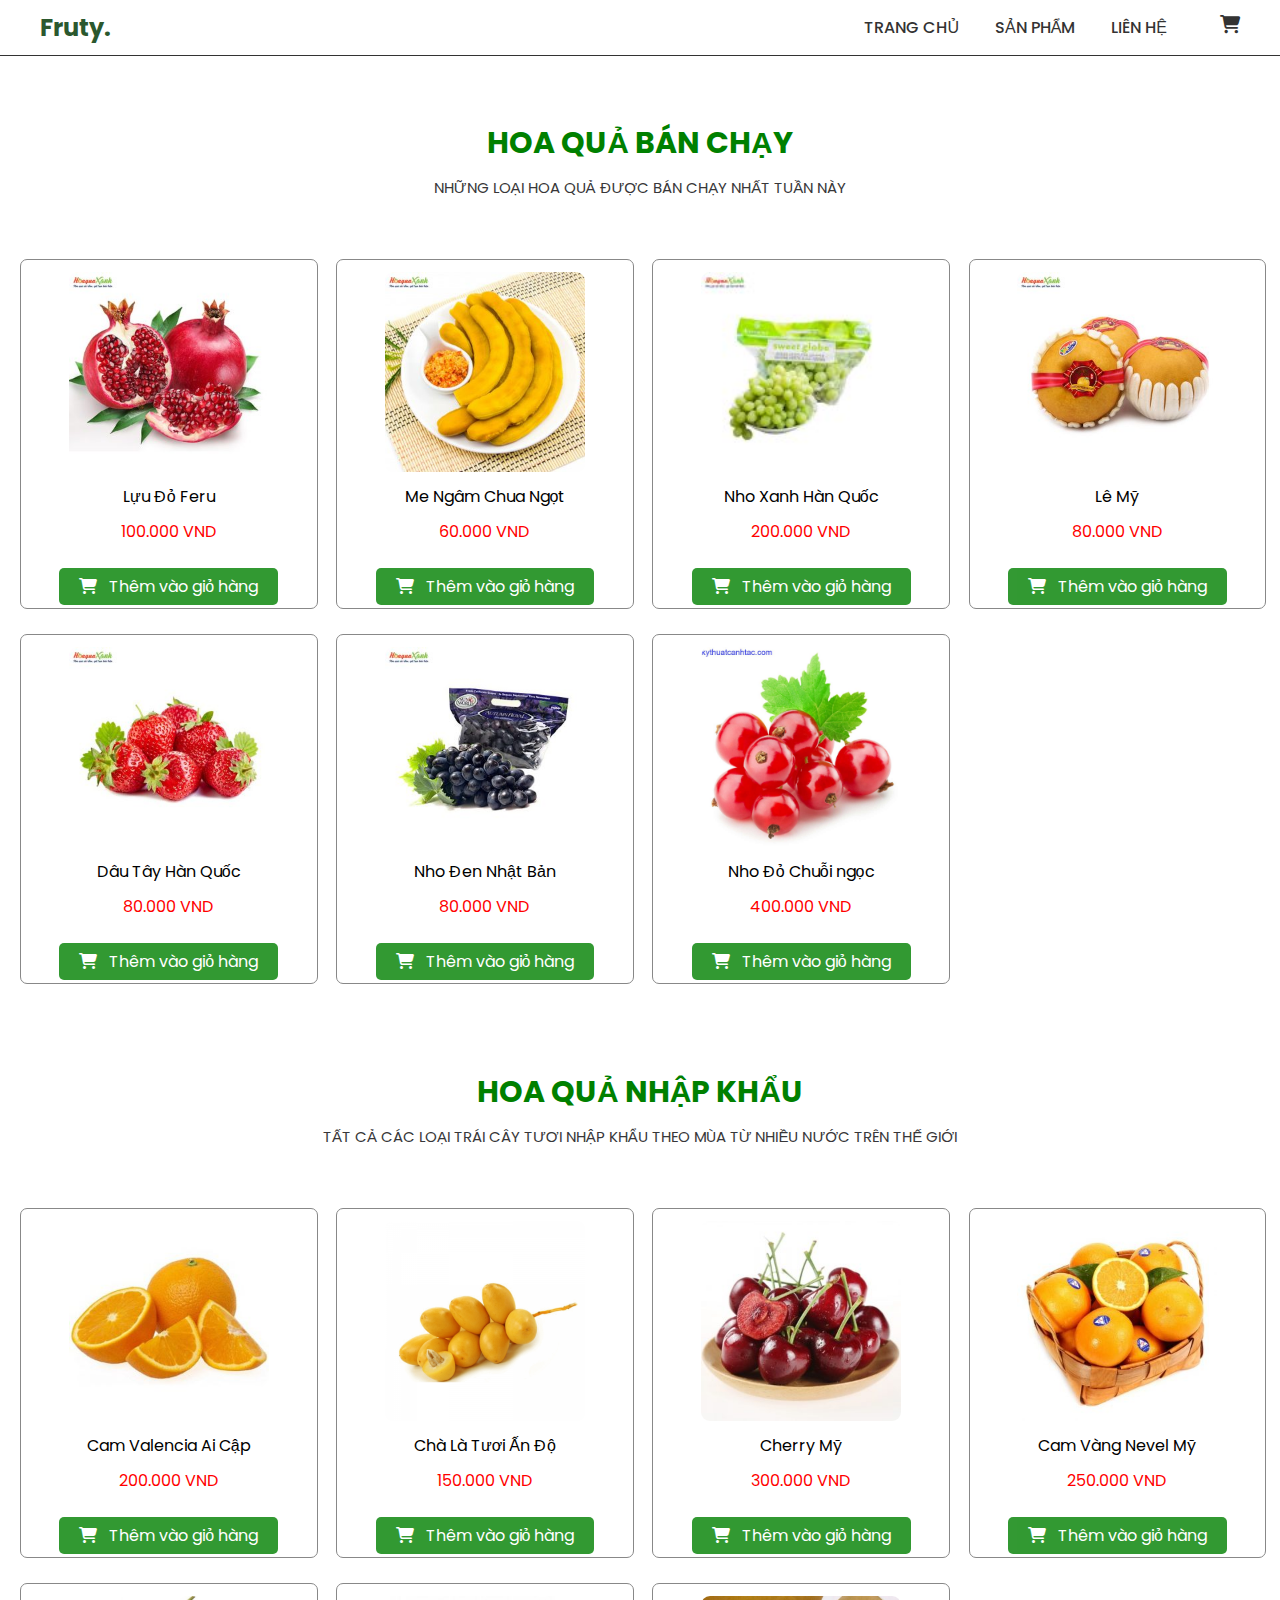
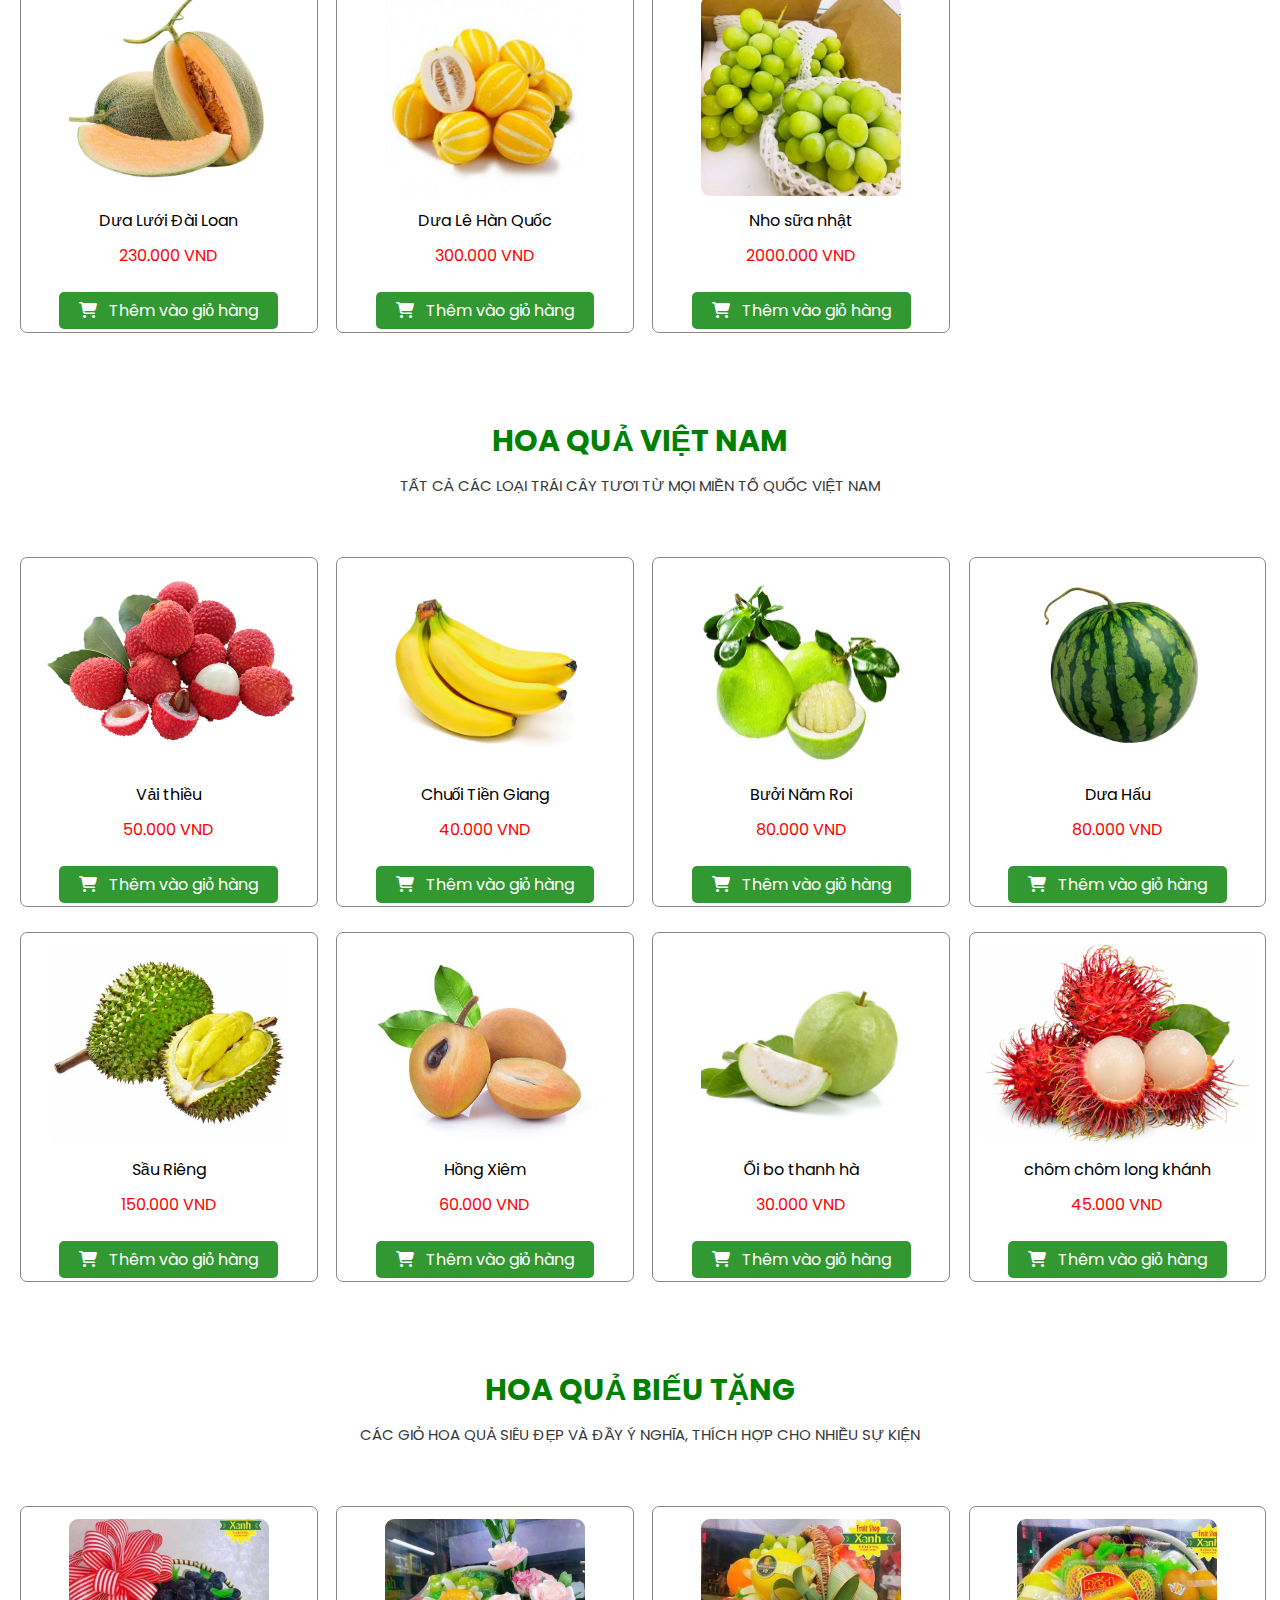
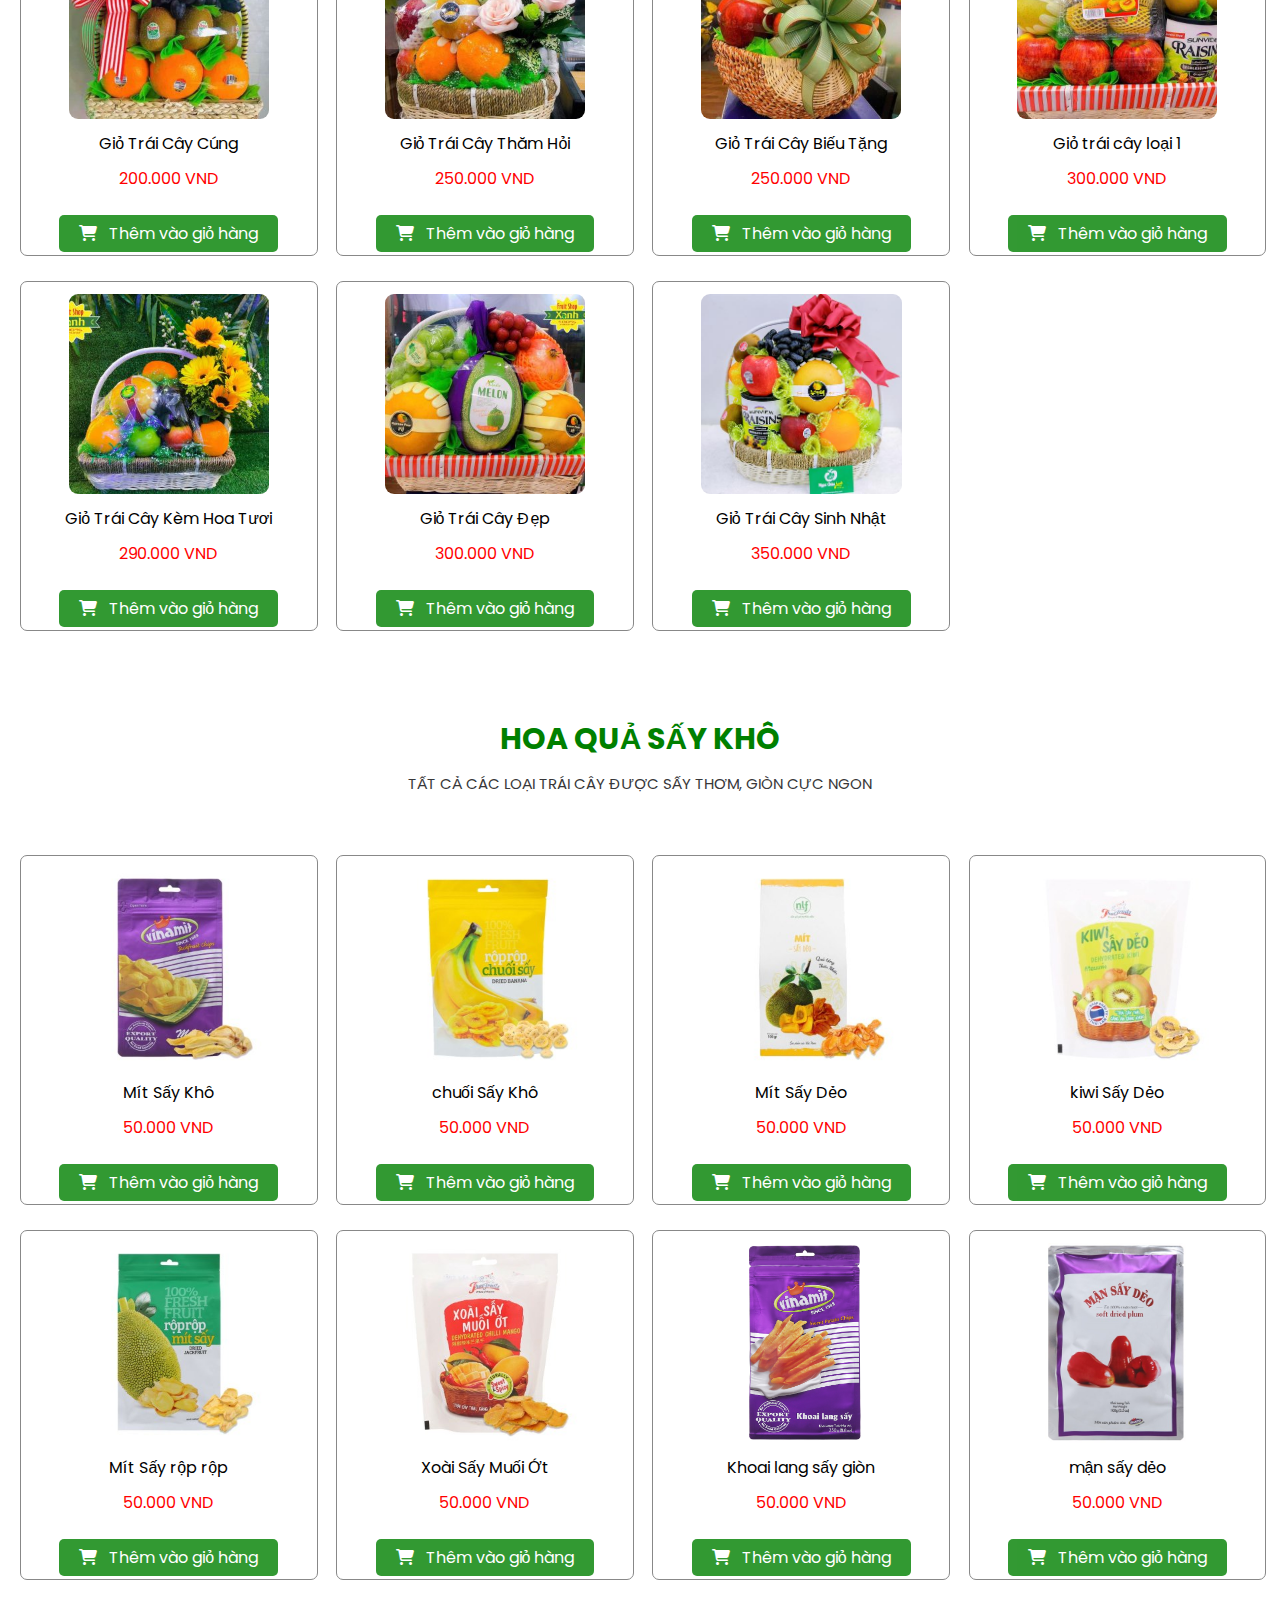
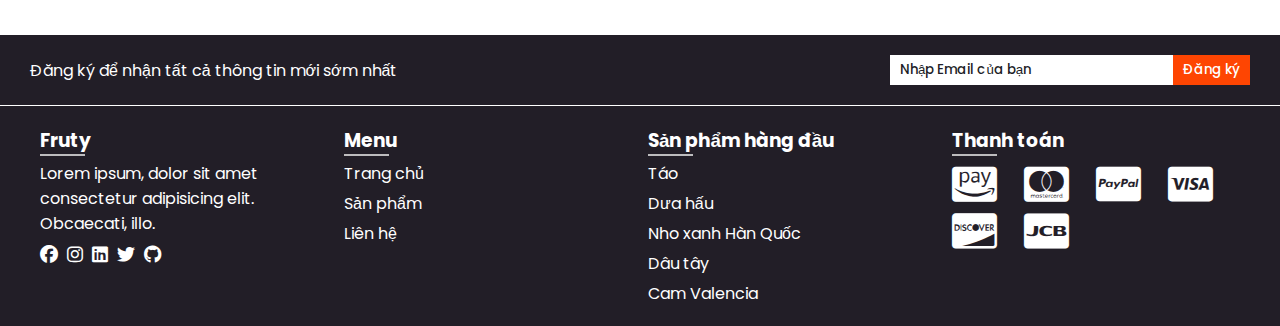
==== category.html @ d34444ae "first commit" ====
<!DOCTYPE html>
<html lang="en">
<head>
    <meta charset="UTF-8">
    <meta http-equiv="X-UA-Compatible" content="IE=edge">
    <meta name="viewport" content="width=device-width, initial-scale=1.0">
    <title>Sản Phẩm</title>

    <link rel="shortcut icon" href="./img/logo.jpg" type="image/x-icon">
    <link rel="stylesheet" href="https://cdnjs.cloudflare.com/ajax/libs/font-awesome/6.1.1/css/all.min.css">
    <link rel="stylesheet" href="./header.css">
    <link rel="stylesheet" href="./category.css">
    <link
      rel="stylesheet"
      href="https://unpkg.com/swiper/swiper-bundle.min.css"
    />
</head>
<body>
    <!-- Header section start -->
    <header class="header" id="header">
        <nav class="navbar">
                <div class="logo">
                    <a href="index.html">Fruty<span>.</span></a>
                </div>
    
                <ul class="nav-items">
                    <li><a href="index.html">Trang chủ</a></li>
                    <li><a href="category.html">Sản phẩm</a></li>
                    <li><a href="contact.html">Liên hệ</a></li>
                    <i class="fa-solid fa-cart-shopping" id="cart-icon"></i>
                </ul>
            </nav>
        
        <div class="cart_main">
            <h2 class="cart-title">Giỏ hàng của bạn</h2>
            <!-- content -->
            <div class="cart-content" id="itemstorage">
                
            </div>
            <!-- total -->
            <div class="total">
                <div class="total-title">Tổng: </div>
                <div class="total-price">0</div>
            </div>
            <!-- Buy btn -->
            <button type="button" class="btn-buy">Thanh toán ngay</button>
            <!-- cart close -->
            <i class="fa-solid fa-xmark" id="close-cart"></i>   
        </div>
    </header>
    <!-- Header section end -->

    <div class="category">
        <div class="heading" id="trend_fruit">
            <h1 class="heading1">hoa quả bán chạy</h1>
            <p style="margin-top: 10px;">những loại hoa quả được bán chạy nhất tuần này</p>
        </div>

        <div class="fruits">
            <div class="fruit">
                <img src="./img/25.jpg" alt="" class="product-img">
                <p class="product-title">Lựu Đỏ Feru</p>
                <p class="price">100.000 VND</p>
                <a class="button add-cart">
                    <i class="fa-solid fa-cart-shopping"></i>
                    Thêm vào giỏ hàng
                </a>
            </div>

            <div class="fruit">
                <img src="./img/26.jpg" alt="" class="product-img">
                <p class="product-title">Me Ngâm Chua Ngọt</p>
                <p class="price">60.000 VND</p>
                <a class="button add-cart">
                    <i class="fa-solid fa-cart-shopping"></i>
                    Thêm vào giỏ hàng
                </a>
            </div>

            <div class="fruit">
                <img src="./img/27.jpg" alt="" class="product-img">
                <p class="product-title">Nho Xanh Hàn Quốc</p>
                <p class="price">200.000 VND</p>
                <a class="button add-cart">
                    <i class="fa-solid fa-cart-shopping"></i>
                    Thêm vào giỏ hàng
                </a>
            </div>

            <div class="fruit">
                <img src="./img/28.jpg" alt="" class="product-img">
                <p class="product-title">Lê Mỹ</p>
                <p class="price">80.000 VND</p>
                <a class="button add-cart">
                    <i class="fa-solid fa-cart-shopping"></i>
                    Thêm vào giỏ hàng
                </a>
            </div>

            <div class="fruit">
                <img src="./img/29.jpg" alt="" class="product-img">
                <p class="product-title">Dâu Tây Hàn Quốc</p>
                <p class="price">80.000 VND</p>
                <a class="button add-cart">
                    <i class="fa-solid fa-cart-shopping"></i>
                    Thêm vào giỏ hàng
                </a>
            </div>

            <div class="fruit">
                <img src="./img/30.jpg" alt="" class="product-img">
                <p class="product-title">Nho Đen Nhật Bản</p>
                <p class="price">80.000 VND</p>
                <a class="button add-cart">
                    <i class="fa-solid fa-cart-shopping"></i>
                    Thêm vào giỏ hàng
                </a>
            </div>

            <div class="fruit">
                <img src="./img/36.jpg" alt="" class="product-img">
                <p class="product-title">Nho Đỏ Chuỗi ngọc</p>
                <p class="price">400.000 VND</p>
                <a class="button add-cart">
                    <i class="fa-solid fa-cart-shopping"></i>
                    Thêm vào giỏ hàng
                </a>
            </div>
        </div>
    </div>

    <div class="category">
        <div class="heading" id="import_fruit">
            <h1>hoa quả nhập khẩu</h1>
            <p style="margin-top: 10px;">tất cả các loại trái cây tươi nhập khẩu theo mùa từ nhiều nước trên thế giới</p>
        </div>

        <div class="fruits">
            <div class="fruit">
                <img src="./img/1.jpg" alt="" class="product-img">
                <p class="product-title">Cam Valencia Ai Cập</p>
                <p class="price">200.000 VND</p>
                <a class="button add-cart">
                    <i class="fa-solid fa-cart-shopping"></i>
                    Thêm vào giỏ hàng
                </a>
            </div>

            <div class="fruit">
                <img src="./img/2.jpg" alt="" class="product-img">
                <p class="product-title">Chà Là Tươi Ấn Độ</p>
                <p class="price">150.000 VND</p>
                <a class="button add-cart">
                    <i class="fa-solid fa-cart-shopping"></i>
                    Thêm vào giỏ hàng
                </a>
            </div>

            <div class="fruit">
                <img src="./img/3.jpg" alt="" class="product-img">
                <p class="product-title">Cherry Mỹ</p>
                <p class="price">300.000 VND</p>
                <a class="button add-cart">
                    <i class="fa-solid fa-cart-shopping"></i>
                    Thêm vào giỏ hàng
                </a>
            </div>

            <div class="fruit">
                <img src="./img/4.jpg" alt="" class="product-img">
                <p class="product-title">Cam Vàng Nevel Mỹ</p>
                <p class="price">250.000 VND</p>
                <a class="button add-cart">
                    <i class="fa-solid fa-cart-shopping"></i>
                    Thêm vào giỏ hàng
                </a>
            </div>

            <div class="fruit">
                <img src="./img/5.jpg" alt="" class="product-img">
                <p class="product-title">Dưa Lưới Đài Loan</p>
                <p class="price">230.000 VND</p>
                <a class="button add-cart">
                    <i class="fa-solid fa-cart-shopping"></i>
                    Thêm vào giỏ hàng
                </a>
            </div>

            <div class="fruit">
                <img src="./img/6.jpg" alt="" class="product-img">
                <p class="product-title">Dưa Lê Hàn Quốc</p>
                <p class="price">300.000 VND</p>
                <a class="button add-cart">
                    <i class="fa-solid fa-cart-shopping"></i>
                    Thêm vào giỏ hàng
                </a>
            </div>

            <div class="fruit">
                <img src="./img/37.jpg" alt="" class="product-img">
                <p class="product-title">Nho sữa nhật</p>
                <p class="price">2000.000 VND</p>
                <a class="button add-cart">
                    <i class="fa-solid fa-cart-shopping"></i>
                    Thêm vào giỏ hàng
                </a>
            </div>
        </div>
    </div>

    <div class="category">
        <div class="heading" id="vn_fruit">
            <h1>hoa quả việt nam</h1>
            <p style="margin-top: 10px;">tất cả các loại trái cây tươi từ mọi miền tổ quốc việt nam</p>
        </div>

        <div class="fruits">
            <div class="fruit">
                <img src="./img/7.jpg" alt="" class="product-img">
                <p class="product-title">Vải thiều </p>
                <p class="price">50.000 VND</p>
                <a class="button add-cart">
                    <i class="fa-solid fa-cart-shopping"></i>
                    Thêm vào giỏ hàng
                </a>
            </div>

            <div class="fruit">
                <img src="./img/8.jpg" alt="" class="product-img">
                <p class="product-title">Chuối Tiền Giang</p>
                <p class="price">40.000 VND</p>
                <a class="button add-cart">
                    <i class="fa-solid fa-cart-shopping"></i>
                    Thêm vào giỏ hàng
                </a>
            </div>

            <div class="fruit">
                <img src="./img/9.jpg" alt="" class="product-img">
                <p class="product-title">Bưởi Năm Roi</p>
                <p class="price">80.000 VND</p>
                <a class="button add-cart">
                    <i class="fa-solid fa-cart-shopping"></i>
                    Thêm vào giỏ hàng
                </a>
            </div>

            <div class="fruit">
                <img src="./img/10.jpg" alt="" class="product-img">
                <p class="product-title">Dưa Hấu</p>
                <p class="price">80.000 VND</p>
                <a class="button add-cart">
                    <i class="fa-solid fa-cart-shopping"></i>
                    Thêm vào giỏ hàng
                </a>
            </div>

            <div class="fruit">
                <img src="./img/11.jpg" alt="" class="product-img">
                <p class="product-title">Sầu Riêng</p>
                <p class="price">150.000 VND</p>
                <a class="button add-cart">
                    <i class="fa-solid fa-cart-shopping"></i>
                    Thêm vào giỏ hàng
                </a>
            </div>

            <div class="fruit">
                <img src="./img/12.jpg" alt="" class="product-img">
                <p class="product-title">Hồng Xiêm</p>
                <p class="price">60.000 VND</p>
                <a class="button add-cart">
                    <i class="fa-solid fa-cart-shopping"></i>
                    Thêm vào giỏ hàng
                </a>
            </div>

            <div class="fruit">
                <img src="./img/34.jpg" alt="" class="product-img">
                <p class="product-title">Ổi bo thanh hà</p>
                <p class="price">30.000 VND</p>
                <a class="button add-cart">
                    <i class="fa-solid fa-cart-shopping"></i>
                    Thêm vào giỏ hàng
                </a>
            </div>

            <div class="fruit">
                <img src="./img/35.jpg" alt="" class="product-img">
                <p class="product-title">chôm chôm long khánh</p>
                <p class="price">45.000 VND</p>
                <a class="button add-cart">
                    <i class="fa-solid fa-cart-shopping"></i>
                    Thêm vào giỏ hàng
                </a>
            </div>
        </div>
    </div>

    <div class="category">
        <div class="heading" id="gift_fruit">
            <h1>Hoa quả biếu tặng</h1>
            <p style="margin-top: 10px;">các giỏ hoa quả siêu đẹp và đầy ý nghĩa, thích hợp cho nhiều sự kiện</p>
        </div>

        <div class="fruits">
            <div class="fruit">
                <img src="./img/13.jpg" alt="" class="product-img">
                <p class="product-title">Giỏ Trái Cây Cúng</p>
                <p class="price">200.000 VND</p>
                <a class="button add-cart">
                    <i class="fa-solid fa-cart-shopping"></i>
                    Thêm vào giỏ hàng
                </a>
            </div>

            <div class="fruit">
                <img src="./img/14.jpg" alt="" class="product-img">
                <p class="product-title">Giỏ Trái Cây Thăm Hỏi</p>
                <p class="price">250.000 VND</p>
                <a class="button add-cart">
                    <i class="fa-solid fa-cart-shopping"></i>
                    Thêm vào giỏ hàng
                </a>
            </div>

            <div class="fruit">
                <img src="./img/15.jpg" alt="" class="product-img">
                <p class="product-title">Giỏ Trái Cây Biếu Tặng</p>
                <p class="price">250.000 VND</p>
                <a class="button add-cart">
                    <i class="fa-solid fa-cart-shopping"></i>
                    Thêm vào giỏ hàng
                </a>
            </div>

            <div class="fruit">
                <img src="./img/16.jpg" alt="" class="product-img">
                <p class="product-title">Giỏ trái cây loại 1</p>
                <p class="price">300.000 VND</p>
                <a class="button add-cart">
                    <i class="fa-solid fa-cart-shopping"></i>
                    Thêm vào giỏ hàng
                </a>
            </div>

            <div class="fruit">
                <img src="./img/17.jpg" alt="" class="product-img">
                <p class="product-title">Giỏ Trái Cây Kèm Hoa Tươi</p>
                <p class="price">290.000 VND</p>
                <a class="button add-cart">
                    <i class="fa-solid fa-cart-shopping"></i>
                    Thêm vào giỏ hàng
                </a>
            </div>

            <div class="fruit">
                <img src="./img/18.jpg" alt="" class="product-img">
                <p class="product-title">Giỏ Trái Cây Đẹp</p>
                <p class="price">300.000 VND</p>
                <a class="button add-cart">
                    <i class="fa-solid fa-cart-shopping"></i>
                    Thêm vào giỏ hàng
                </a>
            </div>

            <div class="fruit">
                <img src="./img/33.jpg" alt="" class="product-img">
                <p class="product-title">Giỏ Trái Cây Sinh Nhật</p>
                <p class="price">350.000 VND</p>
                <a class="button add-cart">
                    <i class="fa-solid fa-cart-shopping"></i>
                    Thêm vào giỏ hàng
                </a>
            </div>
        </div>
    </div>

    <div class="category">
        <div class="heading" id="fry_fruit">
            <h1>Hoa quả sấy khô</h1>
            <p style="margin-top: 10px;">tất cả các loại trái cây được sấy thơm, giòn cực ngon</p>
        </div>

        <div class="fruits">
            <div class="fruit">
                <img src="./img/19.jpg" alt="" class="product-img">
                <p class="product-title">Mít Sấy Khô</p>
                <p class="price">50.000 VND</p>
                <a class="button add-cart">
                    <i class="fa-solid fa-cart-shopping"></i>
                    Thêm vào giỏ hàng
                </a>
            </div>

            <div class="fruit">
                <img src="./img/20.jpg" alt="" class="product-img">
                <p class="product-title">chuối Sấy Khô</p>
                <p class="price">50.000 VND</p>
                <a class="button add-cart">
                    <i class="fa-solid fa-cart-shopping"></i>
                    Thêm vào giỏ hàng
                </a>
            </div>

            <div class="fruit">
                <img src="./img/21.jpg" alt="" class="product-img">
                <p class="product-title">Mít Sấy Dẻo</p>
                <p class="price">50.000 VND</p>
                <a class="button add-cart">
                    <i class="fa-solid fa-cart-shopping"></i>
                    Thêm vào giỏ hàng
                </a>
            </div>

            <div class="fruit">
                <img src="./img/22.jpg" alt="" class="product-img">
                <p class="product-title">kiwi Sấy Dẻo</p>
                <p class="price">50.000 VND</p>
                <a class="button add-cart">
                    <i class="fa-solid fa-cart-shopping"></i>
                    Thêm vào giỏ hàng
                </a>
            </div>

            <div class="fruit">
                <img src="./img/23.jpg" alt="" class="product-img">
                <p class="product-title">Mít Sấy rộp rộp</p>
                <p class="price">50.000 VND</p>
                <a class="button add-cart">
                    <i class="fa-solid fa-cart-shopping"></i>
                    Thêm vào giỏ hàng
                </a>
            </div>

            <div class="fruit">
                <img src="./img/24.jpg" alt="" class="product-img">
                <p class="product-title">Xoài Sấy Muối Ớt</p>
                <p class="price">50.000 VND</p>
                <a class="button add-cart">
                    <i class="fa-solid fa-cart-shopping"></i>
                    Thêm vào giỏ hàng
                </a>
            </div>

            <div class="fruit">
                <img src="./img/31.jpg" alt="" class="product-img">
                <p class="product-title">Khoai lang sấy giòn</p>
                <p class="price">50.000 VND</p>
                <a class="button add-cart">
                    <i class="fa-solid fa-cart-shopping"></i>
                    Thêm vào giỏ hàng
                </a>
            </div>

            <div class="fruit">
                <img src="./img/32.jpg" alt="" class="product-img">
                <p class="product-title">mận sấy dẻo</p>
                <p class="price">50.000 VND</p>
                <a class="button add-cart">
                    <i class="fa-solid fa-cart-shopping"></i>
                    Thêm vào giỏ hàng
                </a>
            </div>
        </div>
    </div>

    <footer>
        <div class="subcribe-section">
            <p>Đăng ký để nhận tất cả thông tin mới sớm nhất</p>
            <form class="input-form">
                <input type="text" placeholder="Nhập Email của bạn" required>
                <button type="submit">Đăng ký</button>
            </form>
        </div>

        <div class="more-in4-section">
            <div class="fruty">
                <h3>
                    Fruty
                    <p class="boder-bt"></p>
                </h3>
                <p>Lorem ipsum, dolor sit amet consectetur adipisicing elit. Obcaecati, illo.</p>
                <a href="#"><i class="fa-brands fa-facebook"></i></a>
                <a href="#"><i class="fa-brands fa-instagram"></i></a>
                <a href="#"><i class="fa-brands fa-linkedin"></i></a>
                <a href="#"><i class="fa-brands fa-twitter"></i></a>
                <a href="#"><i class="fa-brands fa-github"></i></a>
            </div>

            <div class="menu">
                <h3>
                    Menu
                    <p class="boder-bt"></p>
                </h3>
                <p><a href="index.html">Trang chủ</a></p>
                <p><a href="category.html">Sản phẩm</a></p>
                <p><a href="contact.html">Liên hệ</a></p>
            </div>

            <div class="top-prod">
                <h3>
                    Sản phẩm hàng đầu
                    <p class="boder-bt"></p>
                </h3>
                <p>Táo</p>
                <p>Dưa hấu</p>
                <p>Nho xanh Hàn Quốc</p>
                <p>Dâu tây</p>
                <p>Cam Valencia</p>
            </div>
            
            <div class="payment">
                <h3>
                    Thanh toán
                    <p class="boder-bt"></p>
                </h3>
                <div class="pay-method">
                    <p><i class="fa-brands fa-cc-amazon-pay"></i></p>
                    <p><i class="fa-brands fa-cc-mastercard"></i></p>
                    <p><i class="fa-brands fa-cc-paypal"></i></p>
                    <p><i class="fa-brands fa-cc-visa"></i></p>
                    <p><i class="fa-brands fa-cc-discover"></i></p>
                    <p><i class="fa-brands fa-cc-jcb"></i></p>
                </div>
            </div>
        </div>
    </footer>
    <script src="./js/cate.js"></script>
</body>
---- header.css ----
@import url('https://fonts.googleapis.com/css2?family=Clicker+Script&family=Kaushan+Script&family=Merienda+One&family=Mulish:ital,wght@0,200;0,300;0,400;0,500;0,600;0,700;0,800;0,900;1,200;1,300;1,400;1,500;1,600;1,700;1,800;1,900&family=Nunito:wght@200;300;400;500;600;700&family=Open+Sans:ital,wght@0,300;0,400;0,500;0,600;0,700;1,300;1,400;1,500;1,600;1,700&family=Poppins:ital,wght@0,100;0,200;0,300;0,400;0,500;0,600;0,700;0,800;1,100;1,200;1,300;1,400;1,500;1,600;1,700&family=Roboto:wght@100;300;400;500;700&family=Rubik:wght@300;400;500;600&display=swap');

* {
    margin: 0;
    padding: 0;
    transition: .1s linear;
    scroll-behavior: smooth;
    box-sizing: border-box;
    font-family: 'Poppins', sans-serif;
}

body {
    position: relative;
    min-height: 100vh;
}

html {
    scroll-behavior: smooth;
}

::-webkit-scrollbar {
    width: 5px;
    height: 10px;
}

::-webkit-scrollbar-track {
    border-radius: 10px;
}

::-webkit-scrollbar-thumb {
    background: var(--green-ye);
    border-radius: 10px;
}
  
:root {
    --green-main: #2b582e;
    --green-ye: #4e701e;
    --green: #6d8d25;
    --sub-title: #5d080d;
    --black-title: #333;
}

.navbar {
    display: flex;
    justify-content: space-between;
    align-items: center;
    padding: 10px 40px;
    position: fixed;
    top: 0;
    left: 0;
    right: 0;
    border-bottom: 1px solid #333;
    z-index: 1000;
    background-color: #fff;
}

.navbar .logo a{
    color: var(--green-main);
    text-decoration: none;
    font-weight: bold;
    font-size: 24px;
}

.navbar ul{
    display: flex;
}

.navbar li{
    list-style-type: none;
}

.navbar li a{
    text-decoration: none;
    padding: 18px;
    color: #333;
    text-transform: uppercase;
    font-weight: 500;
    text-align: center;
}

.navbar li a:hover{
    background-color: #4e701e;
    color: #fff;
}

.navbar .nav-items .fa-solid {
    margin-left: 35px;
    font-size: 18px;
    color: #333;
    line-height: 20px;
}

.navbar .nav-items .fa-solid:hover {
    transform: scale(1.3);
    cursor: pointer;
}

.more-in4-section {
    display: grid;
    grid-template-columns: 24% 24% 24% 24%;
    justify-content: space-between;
    padding: 20px 40px;
    color: #fff;
}

.more-in4-section h3{
    margin-bottom: 3px;
    cursor: pointer;
}

.more-in4-section h3:hover .boder-bt {
    width: 70%;
}

.more-in4-section p {
    margin-top: 5px;
}

.more-in4-section a{
    color: #fff;
    text-decoration: none;
}

.more-in4-section .pay-method i:hover,
.more-in4-section p a:hover,
.more-in4-section p i:hover,
.more-in4-section p:hover {
    color: #ad8d5b;
    cursor: pointer;
}

.more-in4-section .fruty a i{
    margin-top: 10px;
    margin-right: 5px;
    font-size: 18px;
}

.more-in4-section .pay-method{
    display: grid;
    grid-template-columns: 25% 25% 25% 25%;
}

.more-in4-section .pay-method i{
    font-size: 40px;
}

.more-in4-section .boder-bt {
    border-top: 2px solid rgba(255, 255, 255, .7);
    width: 45px;
    margin-top: -1px;
    transition: .4s ease;
}
---- category.css ----
:root {
    --green-main: #2b582e;
    --green-ye: #4e701e;
    --yellow: #e8dd76;
    --orange: orange;
    --green: green;
    --blue: #4964a1;
    --white: #fff;
    --bg-color: #fff;
    --main-color: #fd4646;
    --text-color: #171427;
}

/* Cart */
.cart_main {
    position: fixed;
    top: 0;
    z-index: 1000;
    right: -100%;
    width: 350px;
    min-height: 100vh;
    padding: 20px;
    background-color: var(--bg-color);
    box-shadow: -2px 0 4px hsl(0 4% 15% / 10%);
    transform: 0.3s;
}

.cart_main.active {
    right: 0;
    bottom: 0;
    overflow-x: hidden;
    overflow-y: scroll;
}

.cart-title {
    text-align: center;
    font-size: 1.5rem;
    font-weight: 900;
    margin-top: 1.5rem;
    margin-bottom: 3rem;
}

.cart-box {
    display: grid;
    grid-template-columns: 25% 57% 18%;
    align-items: center;
    gap: 1rem;
    margin-top: 1rem;
}

.cart-img {
    width: 80px;
    height: 80px;
    /* margin-right: 35px; */
    object-fit: contain;
    padding: 10px;
}

.cart-price {
    font-weight: 500;
}

.cart-quantity {
    border: 1px solid var(--text-color);
    outline-color: var(--main-color);
    width: 2.4rem;
    text-align: center;
    font-size: 1rem;
}

.cart-remove{
    font-size: 24px;
    color: var(--main-color);
    cursor: pointer;
}

.total {
    display: flex;
    margin-top: 1.5rem;
    justify-content: flex-end;
    border-top: 1px solid var(--text-color);
}

.total-title {
    margin-top: 1rem;
    font-size: 1rem;
    font-weight: 600;
}

.total-price {
    margin-top: 1rem;
    margin-left: 0.5rem;
}

.btn-buy {
    display: flex;
    margin: 1.5rem auto 0 auto;
    padding: 12px 20px;
    border: none;
    background: var(--main-color);
    color: var(--bg-color);
    font-size: 1rem;
    font-weight: 500;
    cursor: pointer;
}

.btn-buy:hover {
    background-color: var(--text-color);
}

.detail-box {
    display: grid;
    row-gap: 0.5rem;
}

.cart-product-title {
    font-size: 1rem;
    text-transform: uppercase;

}

#close-cart {
    position: absolute;
    top: 1rem;
    right: .8rem;
    font-size: 2rem;
    color: var(--text-color);
    cursor: pointer;
}

/* Category */
.category .heading {
    text-align: center;
    margin: 40px 0;
}

.category .heading h1{
    text-transform: uppercase;
    color: var(--green);
    font-weight: bold;
    font-size: 30px;
}

.category .heading .heading1{
    margin-top: 120px;
}

.category .heading p{
    text-transform: uppercase;
    color: #383739;
    font-size: 15px;
}

.category .fruits {
    padding: 20px;
    display: grid;
    column-gap: 1.5%;
    grid-template-columns: 24% 24% 24% 24%;
    text-align: center;
}

.category .fruits .fruit img{
    margin-top: 12px;
    margin-bottom: 5px;
    border-radius: 9px;
    height: 200px;
}

.category .fruits .fruit p{
    text-align: center;
}

.category .fruits .fruit {
    margin-bottom: 25px;
    border: 1px solid #888;
    border-radius: 7px;
    height: 350px;
}

.category .fruits .fruit:hover{
    border: 1px solid #000;
}

.category .fruits .fruit .price{
    color: red;
    margin-top: 10px;
    margin-bottom: 30px;
}

.category .fruits .fruit .button{
    background-color: var(--green);
    opacity: .8;
    padding: 7px 20px;
    align-self: center;
    border-radius: 5px;
    color: var(--white);
    cursor: pointer;
}

.category .fruits .fruit .button:hover{
    opacity: 1;
    cursor: pointer;
}

.category .fruits .fruit .button i{
    margin-right: 8px;
}

footer {
    margin-top: 10px;
    background-color: #221e27;
}

footer .subcribe-section {
    padding: 20px 30px;
    display: flex;
    justify-content: space-between;
    align-items: center;
    color: #fff;
    border-bottom: 1px solid #fff;
}

footer .subcribe-section .input-form{
    background-color: #fff;
}

footer .subcribe-section .input-form input::placeholder {
    color:#221e27;
}

footer .subcribe-section .input-form input,
footer .subcribe-section .input-form button{
    border: none;
    padding: 5px 10px;
    font-weight: 500;
    outline: none;
}

footer .subcribe-section .input-form button{
    color: #fff;
    background-color: #fe4502;
}

footer .subcribe-section .input-form button:hover{
    background-color: #fe0f02;
    cursor: pointer;
}
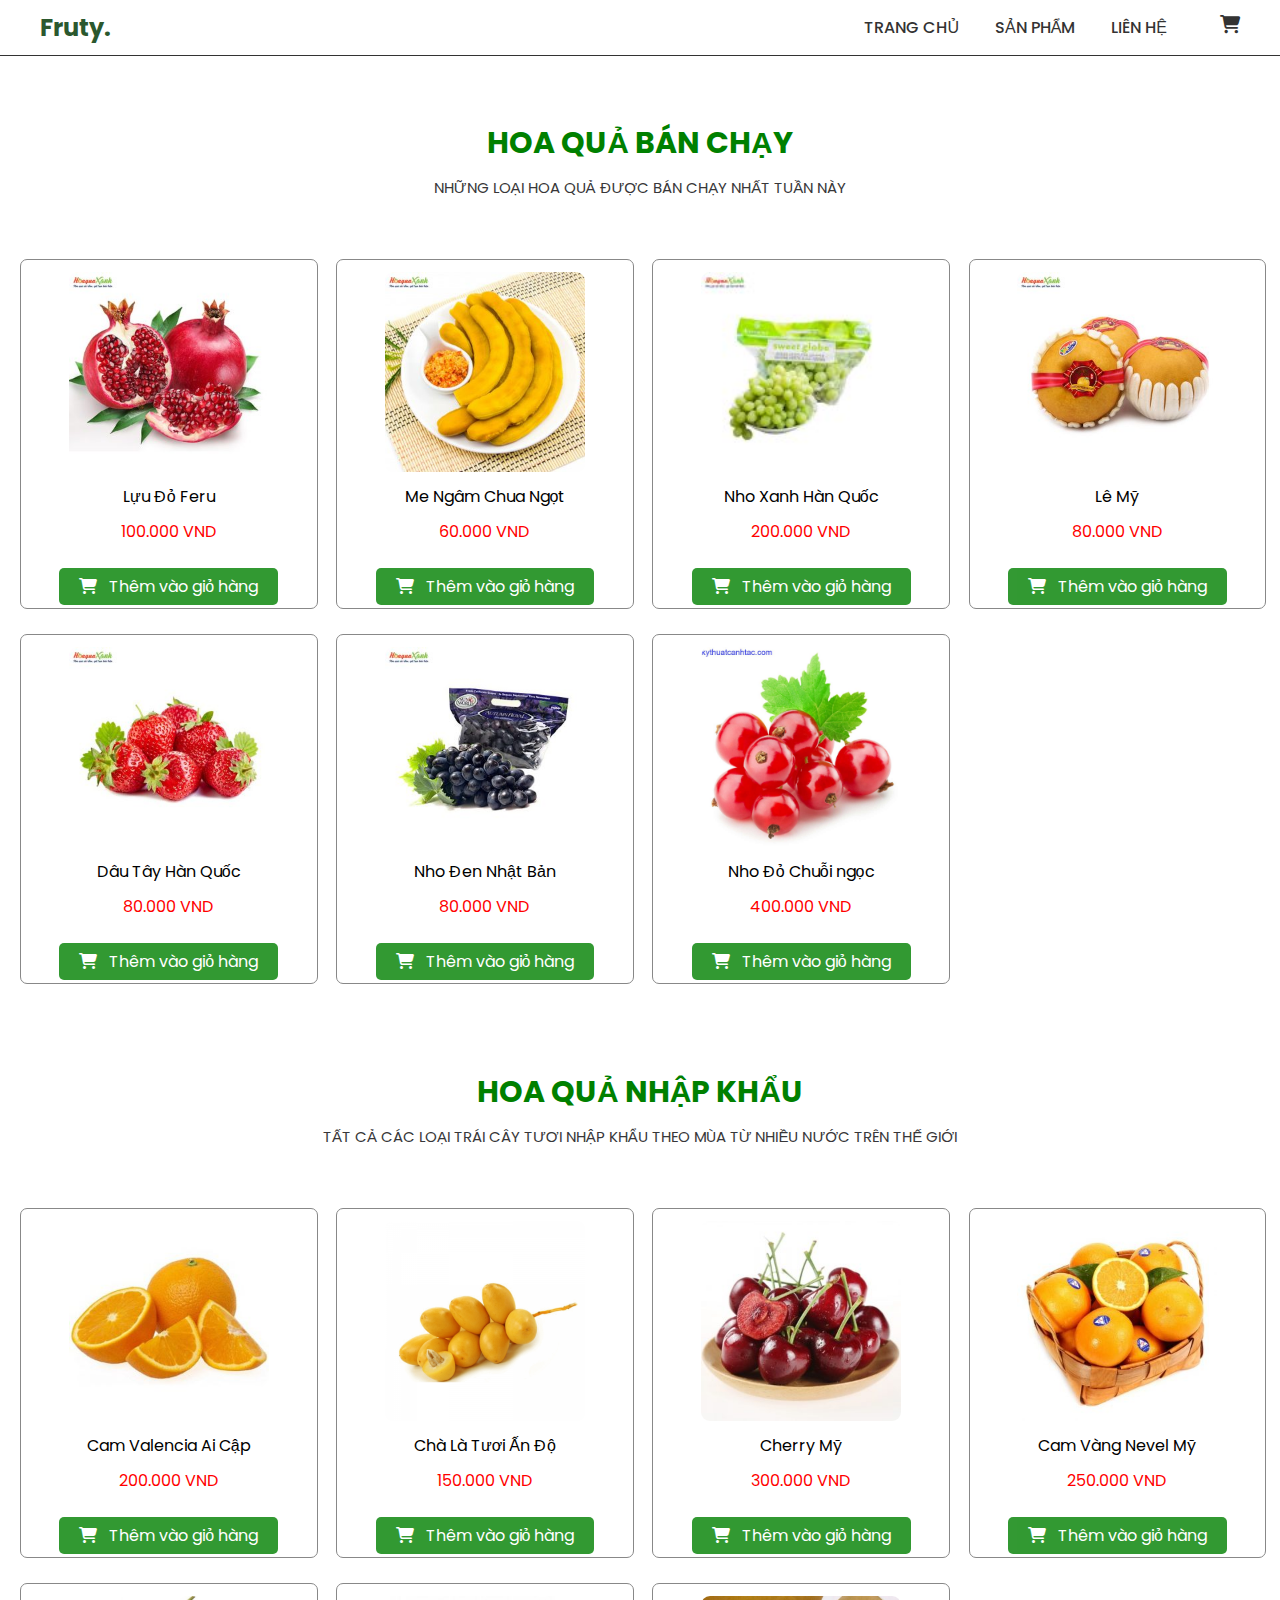
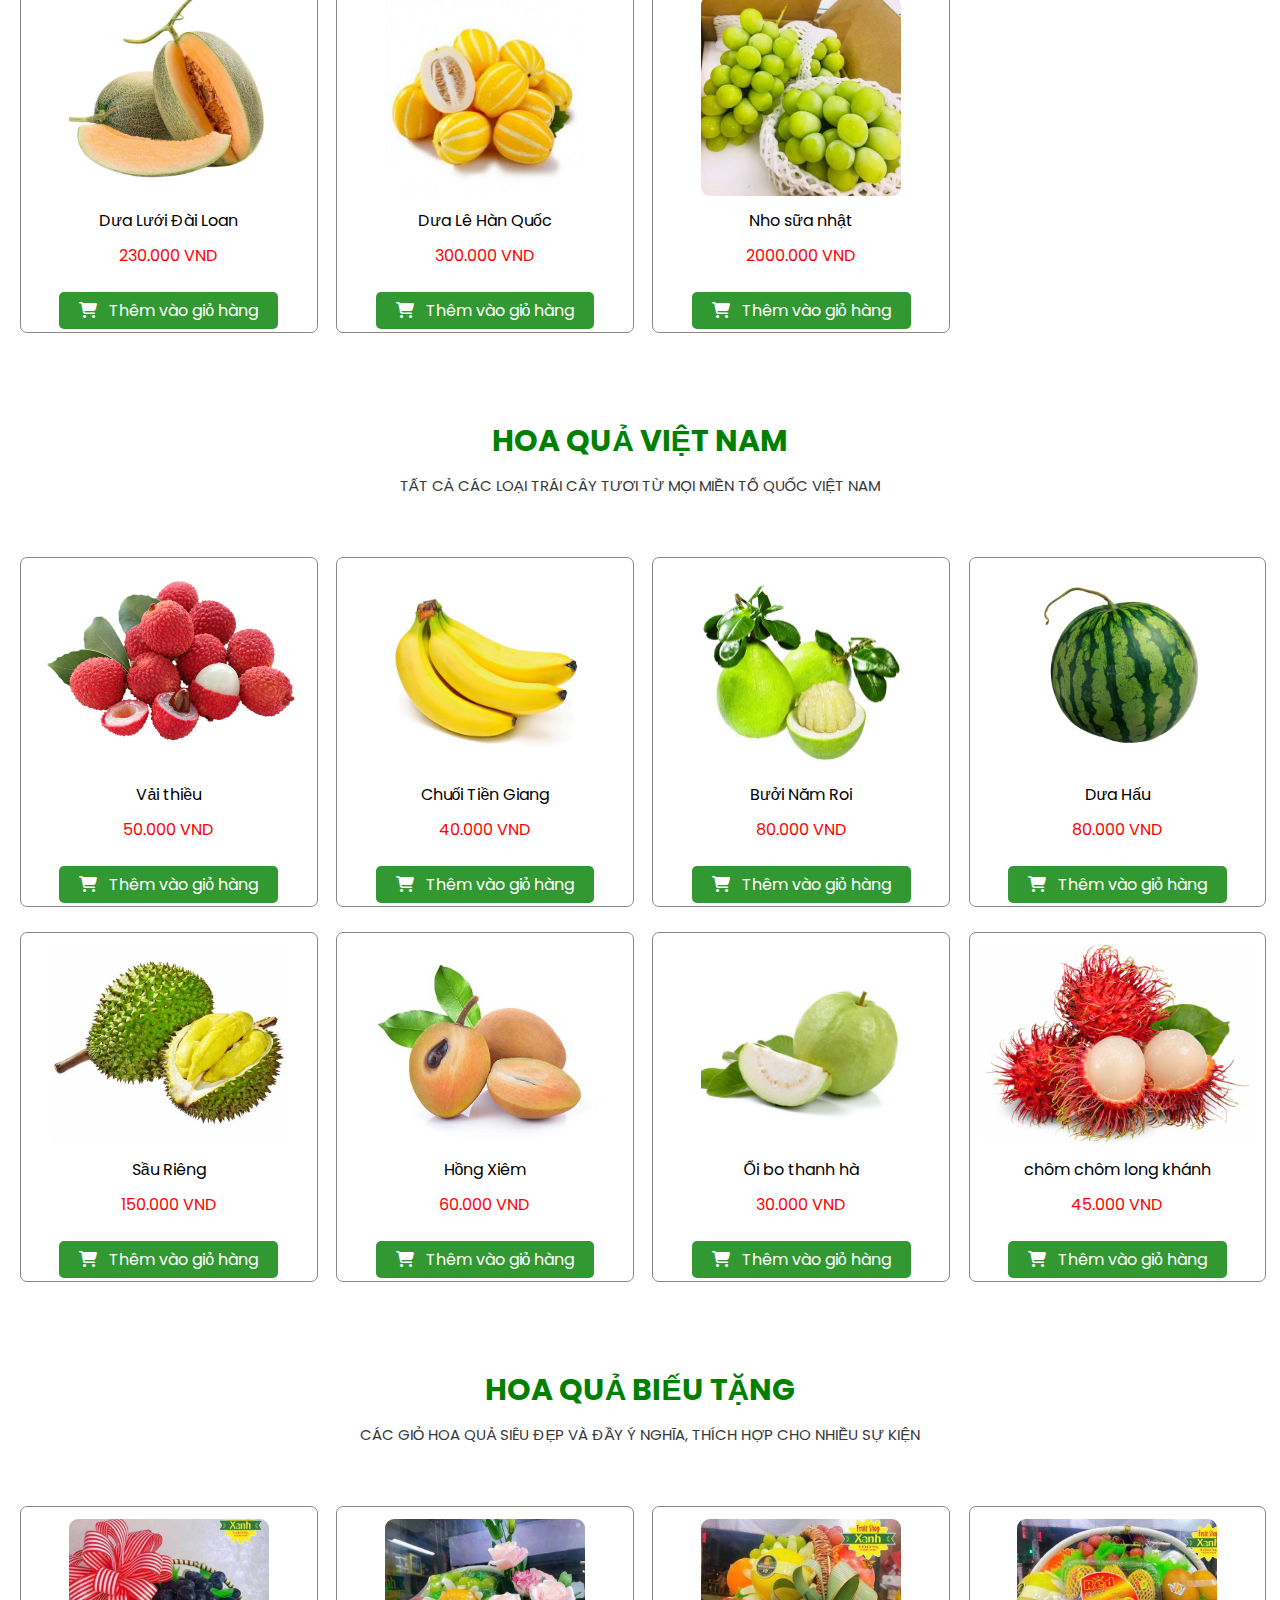
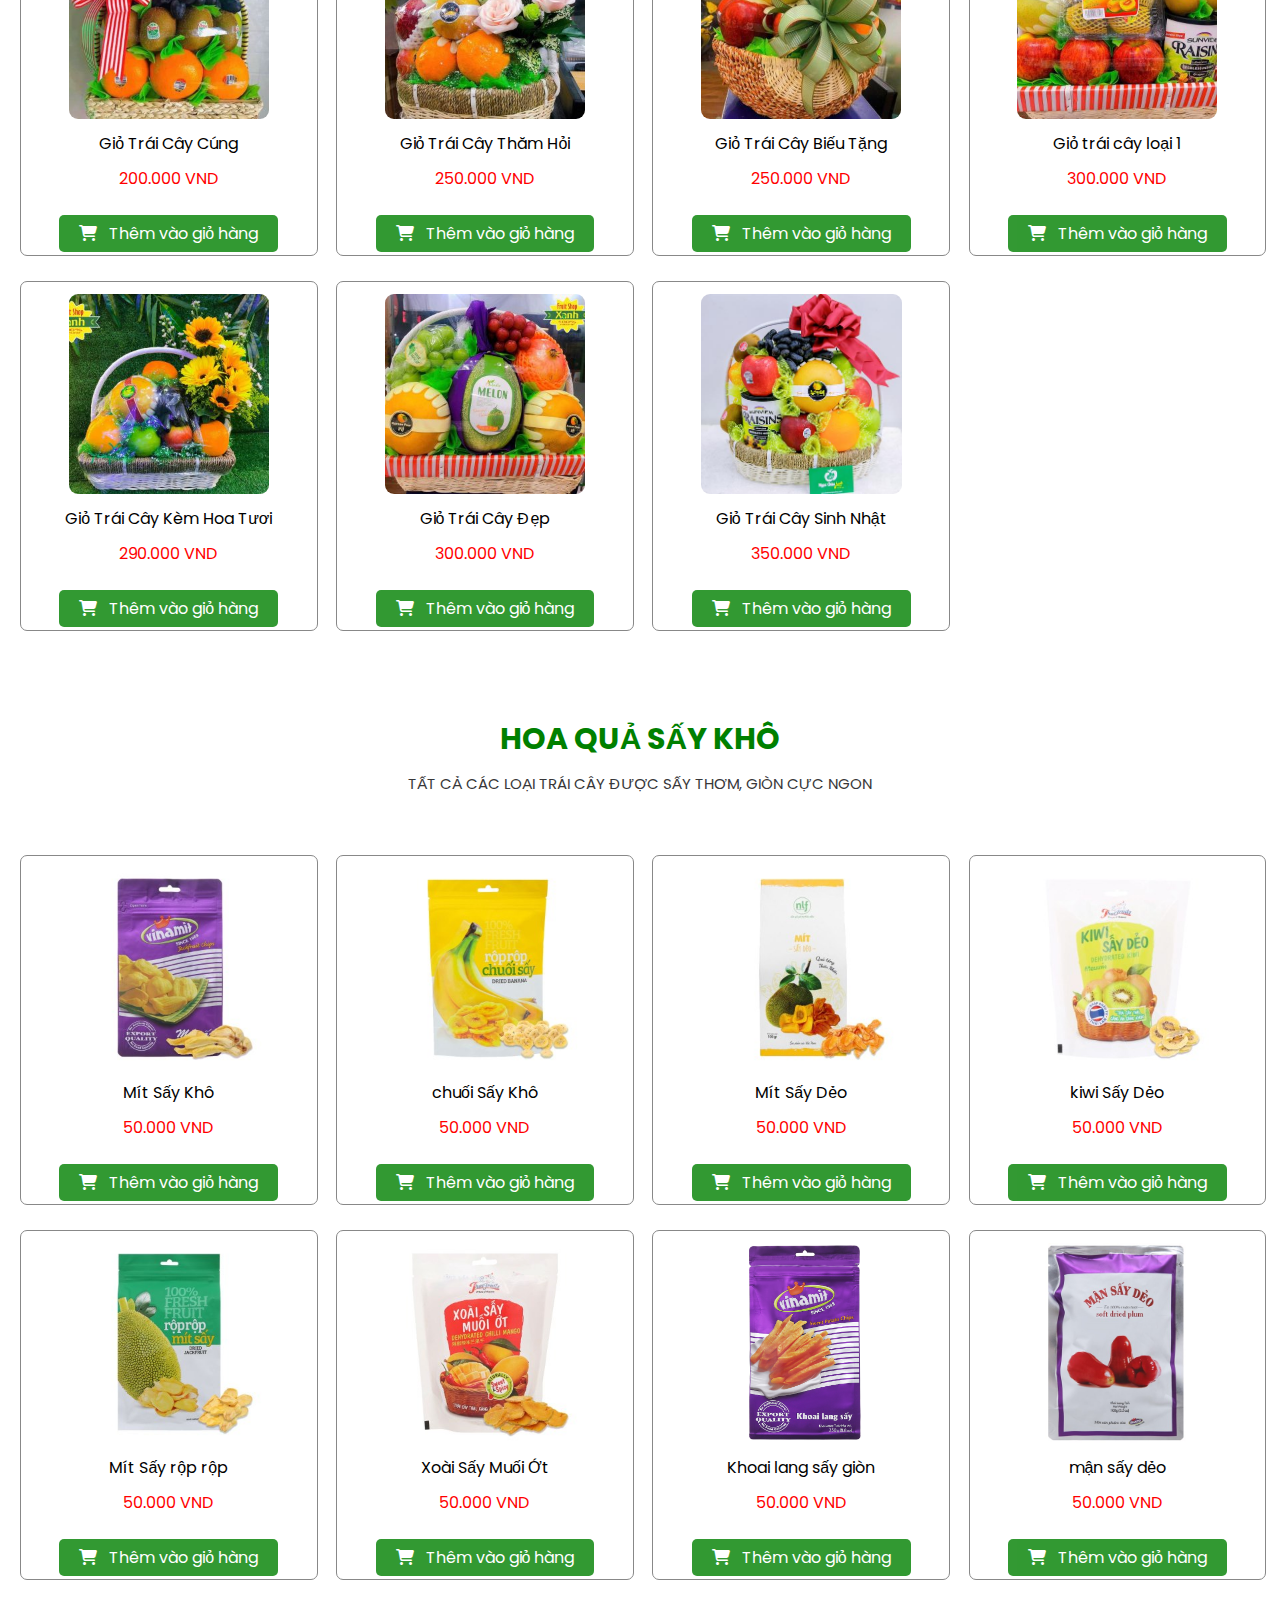
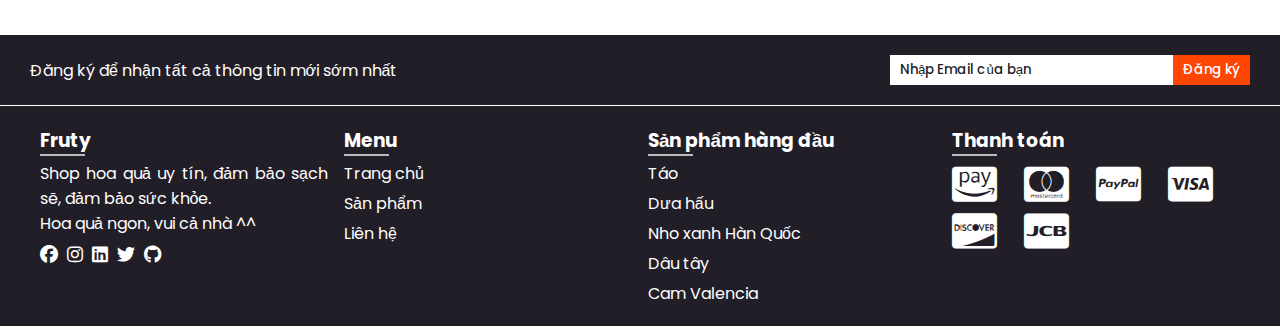
==== commit c31617e2: "update" ====
--- a/category.html
+++ b/category.html
@@ -480,7 +480,7 @@
                     Fruty
                     <p class="boder-bt"></p>
                 </h3>
-                <p>Lorem ipsum, dolor sit amet consectetur adipisicing elit. Obcaecati, illo.</p>
+                <p>Shop hoa quả uy tín, đảm bảo sạch sẽ, đảm bảo sức khỏe. <br>Hoa quả ngon, vui cả nhà ^^</p>
                 <a href="#"><i class="fa-brands fa-facebook"></i></a>
                 <a href="#"><i class="fa-brands fa-instagram"></i></a>
                 <a href="#"><i class="fa-brands fa-linkedin"></i></a>
--- a/header.css
+++ b/header.css
@@ -95,7 +95,9 @@
     cursor: pointer;
 }
 
+
 .more-in4-section {
+    text-align: justify;
     display: grid;
     grid-template-columns: 24% 24% 24% 24%;
     justify-content: space-between;
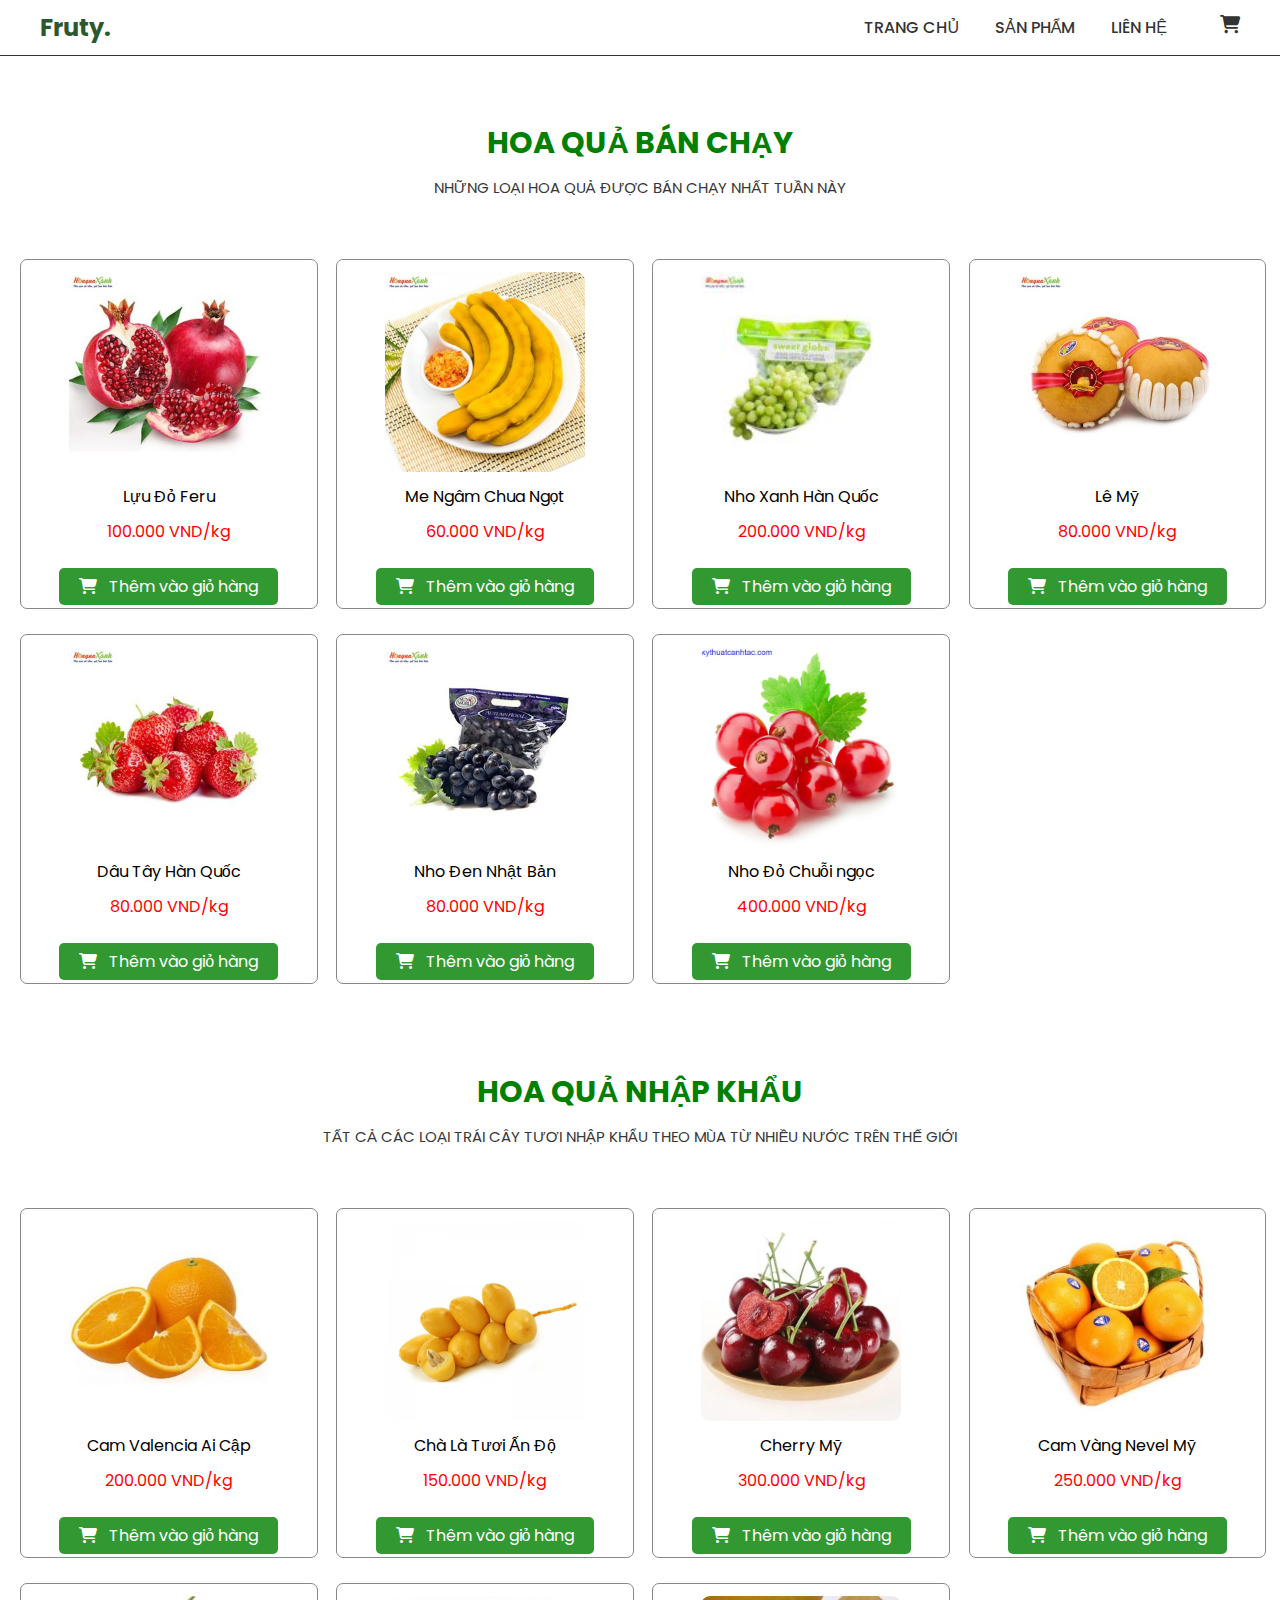
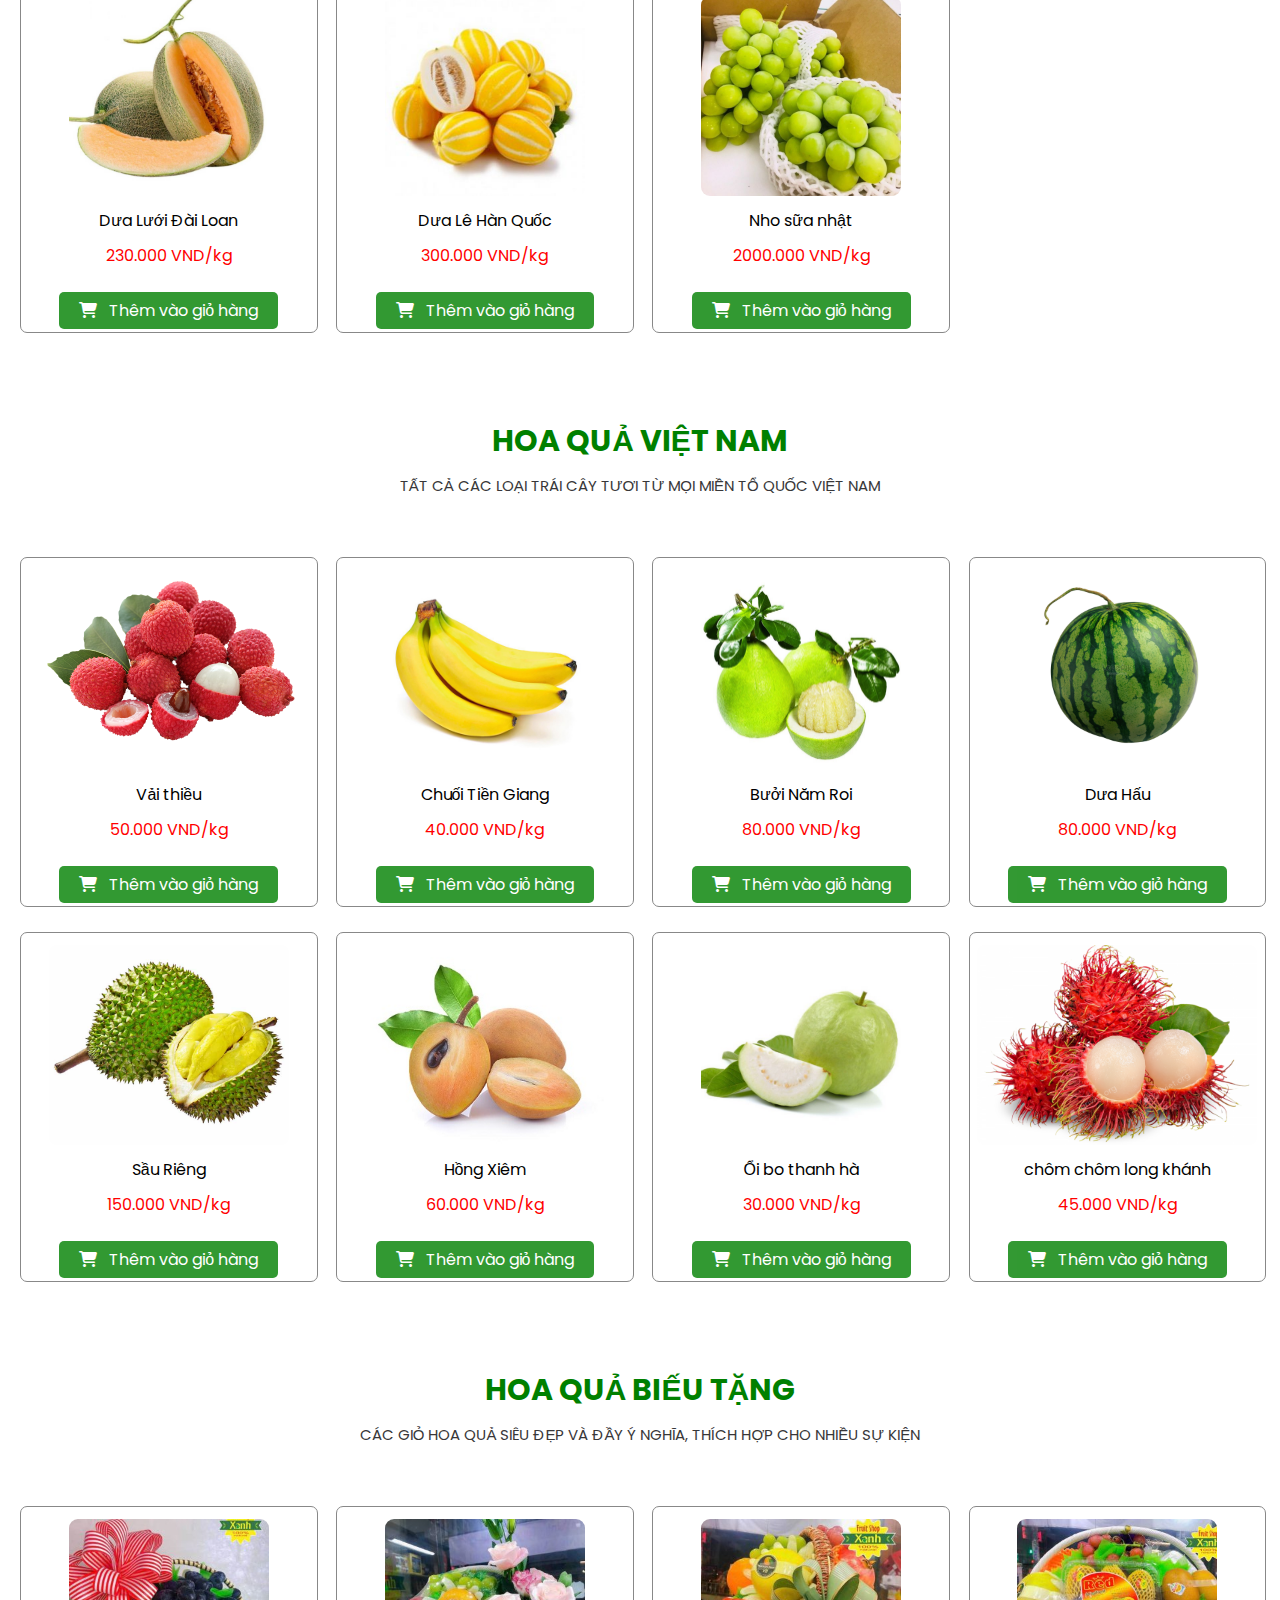
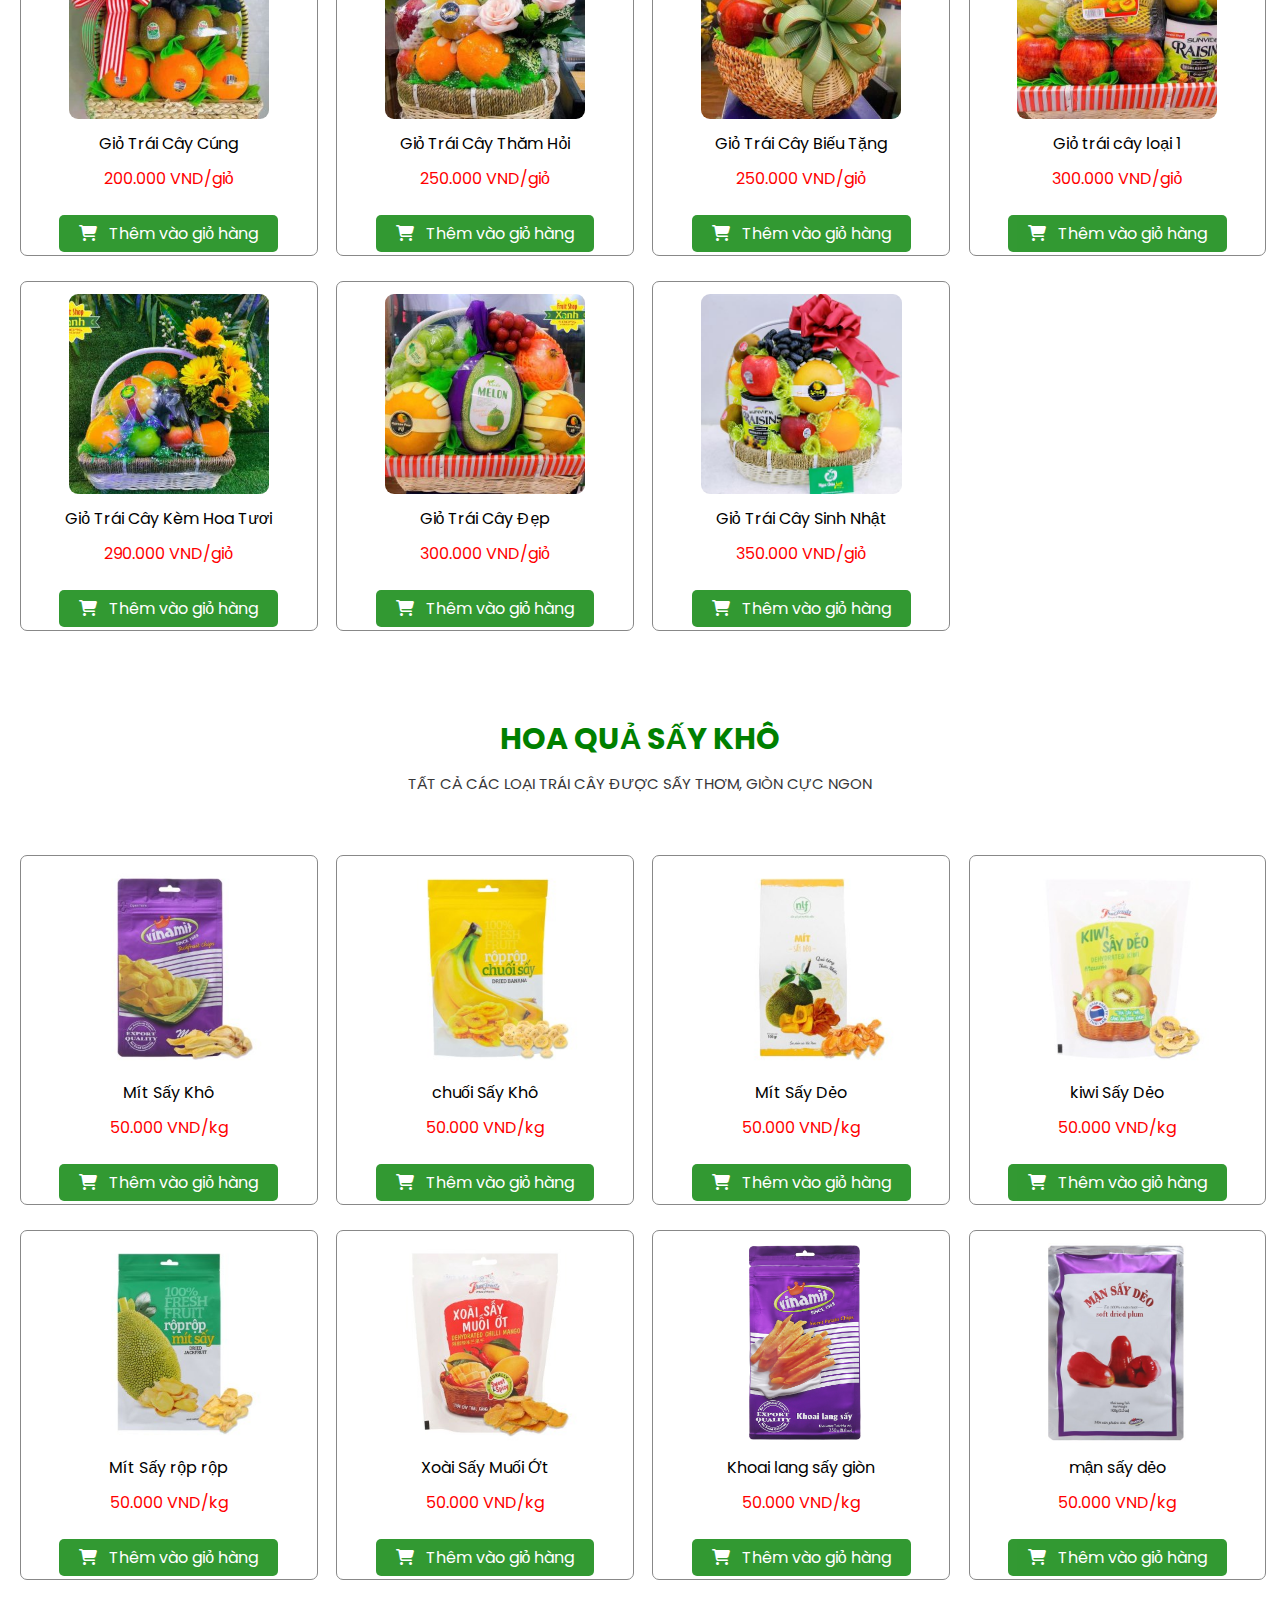
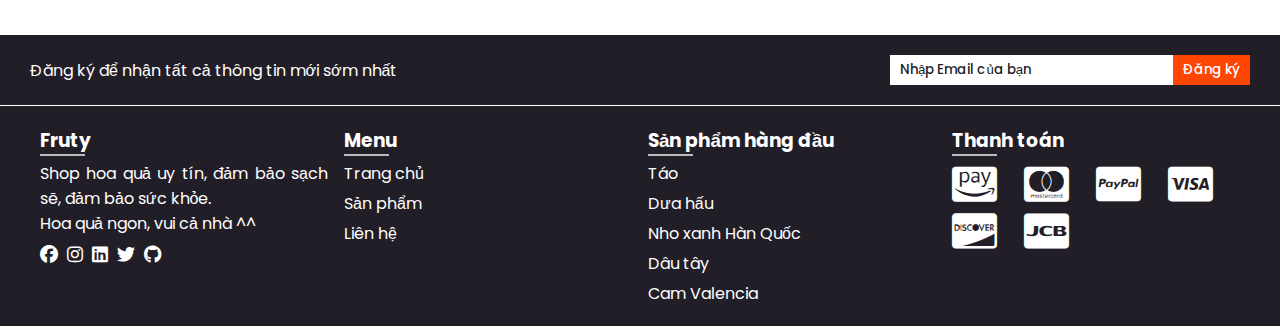
==== commit 3019190e: "Update" ====
--- a/category.html
+++ b/category.html
@@ -60,7 +60,7 @@
             <div class="fruit">
                 <img src="./img/25.jpg" alt="" class="product-img">
                 <p class="product-title">Lựu Đỏ Feru</p>
-                <p class="price">100.000 VND</p>
+                <p class="price">100.000 VND/kg</p>
                 <a class="button add-cart">
                     <i class="fa-solid fa-cart-shopping"></i>
                     Thêm vào giỏ hàng
@@ -70,7 +70,7 @@
             <div class="fruit">
                 <img src="./img/26.jpg" alt="" class="product-img">
                 <p class="product-title">Me Ngâm Chua Ngọt</p>
-                <p class="price">60.000 VND</p>
+                <p class="price">60.000 VND/kg</p>
                 <a class="button add-cart">
                     <i class="fa-solid fa-cart-shopping"></i>
                     Thêm vào giỏ hàng
@@ -80,7 +80,7 @@
             <div class="fruit">
                 <img src="./img/27.jpg" alt="" class="product-img">
                 <p class="product-title">Nho Xanh Hàn Quốc</p>
-                <p class="price">200.000 VND</p>
+                <p class="price">200.000 VND/kg</p>
                 <a class="button add-cart">
                     <i class="fa-solid fa-cart-shopping"></i>
                     Thêm vào giỏ hàng
@@ -90,7 +90,7 @@
             <div class="fruit">
                 <img src="./img/28.jpg" alt="" class="product-img">
                 <p class="product-title">Lê Mỹ</p>
-                <p class="price">80.000 VND</p>
+                <p class="price">80.000 VND/kg</p>
                 <a class="button add-cart">
                     <i class="fa-solid fa-cart-shopping"></i>
                     Thêm vào giỏ hàng
@@ -100,7 +100,7 @@
             <div class="fruit">
                 <img src="./img/29.jpg" alt="" class="product-img">
                 <p class="product-title">Dâu Tây Hàn Quốc</p>
-                <p class="price">80.000 VND</p>
+                <p class="price">80.000 VND/kg</p>
                 <a class="button add-cart">
                     <i class="fa-solid fa-cart-shopping"></i>
                     Thêm vào giỏ hàng
@@ -110,7 +110,7 @@
             <div class="fruit">
                 <img src="./img/30.jpg" alt="" class="product-img">
                 <p class="product-title">Nho Đen Nhật Bản</p>
-                <p class="price">80.000 VND</p>
+                <p class="price">80.000 VND/kg</p>
                 <a class="button add-cart">
                     <i class="fa-solid fa-cart-shopping"></i>
                     Thêm vào giỏ hàng
@@ -120,7 +120,7 @@
             <div class="fruit">
                 <img src="./img/36.jpg" alt="" class="product-img">
                 <p class="product-title">Nho Đỏ Chuỗi ngọc</p>
-                <p class="price">400.000 VND</p>
+                <p class="price">400.000 VND/kg</p>
                 <a class="button add-cart">
                     <i class="fa-solid fa-cart-shopping"></i>
                     Thêm vào giỏ hàng
@@ -139,7 +139,7 @@
             <div class="fruit">
                 <img src="./img/1.jpg" alt="" class="product-img">
                 <p class="product-title">Cam Valencia Ai Cập</p>
-                <p class="price">200.000 VND</p>
+                <p class="price">200.000 VND/kg</p>
                 <a class="button add-cart">
                     <i class="fa-solid fa-cart-shopping"></i>
                     Thêm vào giỏ hàng
@@ -149,7 +149,7 @@
             <div class="fruit">
                 <img src="./img/2.jpg" alt="" class="product-img">
                 <p class="product-title">Chà Là Tươi Ấn Độ</p>
-                <p class="price">150.000 VND</p>
+                <p class="price">150.000 VND/kg</p>
                 <a class="button add-cart">
                     <i class="fa-solid fa-cart-shopping"></i>
                     Thêm vào giỏ hàng
@@ -159,7 +159,7 @@
             <div class="fruit">
                 <img src="./img/3.jpg" alt="" class="product-img">
                 <p class="product-title">Cherry Mỹ</p>
-                <p class="price">300.000 VND</p>
+                <p class="price">300.000 VND/kg</p>
                 <a class="button add-cart">
                     <i class="fa-solid fa-cart-shopping"></i>
                     Thêm vào giỏ hàng
@@ -169,7 +169,7 @@
             <div class="fruit">
                 <img src="./img/4.jpg" alt="" class="product-img">
                 <p class="product-title">Cam Vàng Nevel Mỹ</p>
-                <p class="price">250.000 VND</p>
+                <p class="price">250.000 VND/kg</p>
                 <a class="button add-cart">
                     <i class="fa-solid fa-cart-shopping"></i>
                     Thêm vào giỏ hàng
@@ -179,7 +179,7 @@
             <div class="fruit">
                 <img src="./img/5.jpg" alt="" class="product-img">
                 <p class="product-title">Dưa Lưới Đài Loan</p>
-                <p class="price">230.000 VND</p>
+                <p class="price">230.000 VND/kg</p>
                 <a class="button add-cart">
                     <i class="fa-solid fa-cart-shopping"></i>
                     Thêm vào giỏ hàng
@@ -189,7 +189,7 @@
             <div class="fruit">
                 <img src="./img/6.jpg" alt="" class="product-img">
                 <p class="product-title">Dưa Lê Hàn Quốc</p>
-                <p class="price">300.000 VND</p>
+                <p class="price">300.000 VND/kg</p>
                 <a class="button add-cart">
                     <i class="fa-solid fa-cart-shopping"></i>
                     Thêm vào giỏ hàng
@@ -199,7 +199,7 @@
             <div class="fruit">
                 <img src="./img/37.jpg" alt="" class="product-img">
                 <p class="product-title">Nho sữa nhật</p>
-                <p class="price">2000.000 VND</p>
+                <p class="price">2000.000 VND/kg</p>
                 <a class="button add-cart">
                     <i class="fa-solid fa-cart-shopping"></i>
                     Thêm vào giỏ hàng
@@ -218,7 +218,7 @@
             <div class="fruit">
                 <img src="./img/7.jpg" alt="" class="product-img">
                 <p class="product-title">Vải thiều </p>
-                <p class="price">50.000 VND</p>
+                <p class="price">50.000 VND/kg</p>
                 <a class="button add-cart">
                     <i class="fa-solid fa-cart-shopping"></i>
                     Thêm vào giỏ hàng
@@ -228,7 +228,7 @@
             <div class="fruit">
                 <img src="./img/8.jpg" alt="" class="product-img">
                 <p class="product-title">Chuối Tiền Giang</p>
-                <p class="price">40.000 VND</p>
+                <p class="price">40.000 VND/kg</p>
                 <a class="button add-cart">
                     <i class="fa-solid fa-cart-shopping"></i>
                     Thêm vào giỏ hàng
@@ -238,7 +238,7 @@
             <div class="fruit">
                 <img src="./img/9.jpg" alt="" class="product-img">
                 <p class="product-title">Bưởi Năm Roi</p>
-                <p class="price">80.000 VND</p>
+                <p class="price">80.000 VND/kg</p>
                 <a class="button add-cart">
                     <i class="fa-solid fa-cart-shopping"></i>
                     Thêm vào giỏ hàng
@@ -248,7 +248,7 @@
             <div class="fruit">
                 <img src="./img/10.jpg" alt="" class="product-img">
                 <p class="product-title">Dưa Hấu</p>
-                <p class="price">80.000 VND</p>
+                <p class="price">80.000 VND/kg</p>
                 <a class="button add-cart">
                     <i class="fa-solid fa-cart-shopping"></i>
                     Thêm vào giỏ hàng
@@ -258,7 +258,7 @@
             <div class="fruit">
                 <img src="./img/11.jpg" alt="" class="product-img">
                 <p class="product-title">Sầu Riêng</p>
-                <p class="price">150.000 VND</p>
+                <p class="price">150.000 VND/kg</p>
                 <a class="button add-cart">
                     <i class="fa-solid fa-cart-shopping"></i>
                     Thêm vào giỏ hàng
@@ -268,7 +268,7 @@
             <div class="fruit">
                 <img src="./img/12.jpg" alt="" class="product-img">
                 <p class="product-title">Hồng Xiêm</p>
-                <p class="price">60.000 VND</p>
+                <p class="price">60.000 VND/kg</p>
                 <a class="button add-cart">
                     <i class="fa-solid fa-cart-shopping"></i>
                     Thêm vào giỏ hàng
@@ -278,7 +278,7 @@
             <div class="fruit">
                 <img src="./img/34.jpg" alt="" class="product-img">
                 <p class="product-title">Ổi bo thanh hà</p>
-                <p class="price">30.000 VND</p>
+                <p class="price">30.000 VND/kg</p>
                 <a class="button add-cart">
                     <i class="fa-solid fa-cart-shopping"></i>
                     Thêm vào giỏ hàng
@@ -288,7 +288,7 @@
             <div class="fruit">
                 <img src="./img/35.jpg" alt="" class="product-img">
                 <p class="product-title">chôm chôm long khánh</p>
-                <p class="price">45.000 VND</p>
+                <p class="price">45.000 VND/kg</p>
                 <a class="button add-cart">
                     <i class="fa-solid fa-cart-shopping"></i>
                     Thêm vào giỏ hàng
@@ -307,7 +307,7 @@
             <div class="fruit">
                 <img src="./img/13.jpg" alt="" class="product-img">
                 <p class="product-title">Giỏ Trái Cây Cúng</p>
-                <p class="price">200.000 VND</p>
+                <p class="price">200.000 VND/giỏ</p>
                 <a class="button add-cart">
                     <i class="fa-solid fa-cart-shopping"></i>
                     Thêm vào giỏ hàng
@@ -317,7 +317,7 @@
             <div class="fruit">
                 <img src="./img/14.jpg" alt="" class="product-img">
                 <p class="product-title">Giỏ Trái Cây Thăm Hỏi</p>
-                <p class="price">250.000 VND</p>
+                <p class="price">250.000 VND/giỏ</p>
                 <a class="button add-cart">
                     <i class="fa-solid fa-cart-shopping"></i>
                     Thêm vào giỏ hàng
@@ -327,7 +327,7 @@
             <div class="fruit">
                 <img src="./img/15.jpg" alt="" class="product-img">
                 <p class="product-title">Giỏ Trái Cây Biếu Tặng</p>
-                <p class="price">250.000 VND</p>
+                <p class="price">250.000 VND/giỏ</p>
                 <a class="button add-cart">
                     <i class="fa-solid fa-cart-shopping"></i>
                     Thêm vào giỏ hàng
@@ -337,7 +337,7 @@
             <div class="fruit">
                 <img src="./img/16.jpg" alt="" class="product-img">
                 <p class="product-title">Giỏ trái cây loại 1</p>
-                <p class="price">300.000 VND</p>
+                <p class="price">300.000 VND/giỏ</p>
                 <a class="button add-cart">
                     <i class="fa-solid fa-cart-shopping"></i>
                     Thêm vào giỏ hàng
@@ -347,7 +347,7 @@
             <div class="fruit">
                 <img src="./img/17.jpg" alt="" class="product-img">
                 <p class="product-title">Giỏ Trái Cây Kèm Hoa Tươi</p>
-                <p class="price">290.000 VND</p>
+                <p class="price">290.000 VND/giỏ</p>
                 <a class="button add-cart">
                     <i class="fa-solid fa-cart-shopping"></i>
                     Thêm vào giỏ hàng
@@ -357,7 +357,7 @@
             <div class="fruit">
                 <img src="./img/18.jpg" alt="" class="product-img">
                 <p class="product-title">Giỏ Trái Cây Đẹp</p>
-                <p class="price">300.000 VND</p>
+                <p class="price">300.000 VND/giỏ</p>
                 <a class="button add-cart">
                     <i class="fa-solid fa-cart-shopping"></i>
                     Thêm vào giỏ hàng
@@ -367,7 +367,7 @@
             <div class="fruit">
                 <img src="./img/33.jpg" alt="" class="product-img">
                 <p class="product-title">Giỏ Trái Cây Sinh Nhật</p>
-                <p class="price">350.000 VND</p>
+                <p class="price">350.000 VND/giỏ</p>
                 <a class="button add-cart">
                     <i class="fa-solid fa-cart-shopping"></i>
                     Thêm vào giỏ hàng
@@ -386,7 +386,7 @@
             <div class="fruit">
                 <img src="./img/19.jpg" alt="" class="product-img">
                 <p class="product-title">Mít Sấy Khô</p>
-                <p class="price">50.000 VND</p>
+                <p class="price">50.000 VND/kg</p>
                 <a class="button add-cart">
                     <i class="fa-solid fa-cart-shopping"></i>
                     Thêm vào giỏ hàng
@@ -396,7 +396,7 @@
             <div class="fruit">
                 <img src="./img/20.jpg" alt="" class="product-img">
                 <p class="product-title">chuối Sấy Khô</p>
-                <p class="price">50.000 VND</p>
+                <p class="price">50.000 VND/kg</p>
                 <a class="button add-cart">
                     <i class="fa-solid fa-cart-shopping"></i>
                     Thêm vào giỏ hàng
@@ -406,7 +406,7 @@
             <div class="fruit">
                 <img src="./img/21.jpg" alt="" class="product-img">
                 <p class="product-title">Mít Sấy Dẻo</p>
-                <p class="price">50.000 VND</p>
+                <p class="price">50.000 VND/kg</p>
                 <a class="button add-cart">
                     <i class="fa-solid fa-cart-shopping"></i>
                     Thêm vào giỏ hàng
@@ -416,7 +416,7 @@
             <div class="fruit">
                 <img src="./img/22.jpg" alt="" class="product-img">
                 <p class="product-title">kiwi Sấy Dẻo</p>
-                <p class="price">50.000 VND</p>
+                <p class="price">50.000 VND/kg</p>
                 <a class="button add-cart">
                     <i class="fa-solid fa-cart-shopping"></i>
                     Thêm vào giỏ hàng
@@ -426,7 +426,7 @@
             <div class="fruit">
                 <img src="./img/23.jpg" alt="" class="product-img">
                 <p class="product-title">Mít Sấy rộp rộp</p>
-                <p class="price">50.000 VND</p>
+                <p class="price">50.000 VND/kg</p>
                 <a class="button add-cart">
                     <i class="fa-solid fa-cart-shopping"></i>
                     Thêm vào giỏ hàng
@@ -436,7 +436,7 @@
             <div class="fruit">
                 <img src="./img/24.jpg" alt="" class="product-img">
                 <p class="product-title">Xoài Sấy Muối Ớt</p>
-                <p class="price">50.000 VND</p>
+                <p class="price">50.000 VND/kg</p>
                 <a class="button add-cart">
                     <i class="fa-solid fa-cart-shopping"></i>
                     Thêm vào giỏ hàng
@@ -446,7 +446,7 @@
             <div class="fruit">
                 <img src="./img/31.jpg" alt="" class="product-img">
                 <p class="product-title">Khoai lang sấy giòn</p>
-                <p class="price">50.000 VND</p>
+                <p class="price">50.000 VND/kg</p>
                 <a class="button add-cart">
                     <i class="fa-solid fa-cart-shopping"></i>
                     Thêm vào giỏ hàng
@@ -456,7 +456,7 @@
             <div class="fruit">
                 <img src="./img/32.jpg" alt="" class="product-img">
                 <p class="product-title">mận sấy dẻo</p>
-                <p class="price">50.000 VND</p>
+                <p class="price">50.000 VND/kg</p>
                 <a class="button add-cart">
                     <i class="fa-solid fa-cart-shopping"></i>
                     Thêm vào giỏ hàng
--- a/header.css
+++ b/header.css
@@ -131,6 +131,11 @@
     cursor: pointer;
 }
 
+.more-in4-section .fruty p:hover {
+    color: #fff;
+    cursor: text;
+}
+
 .more-in4-section .fruty a i{
     margin-top: 10px;
     margin-right: 5px;
